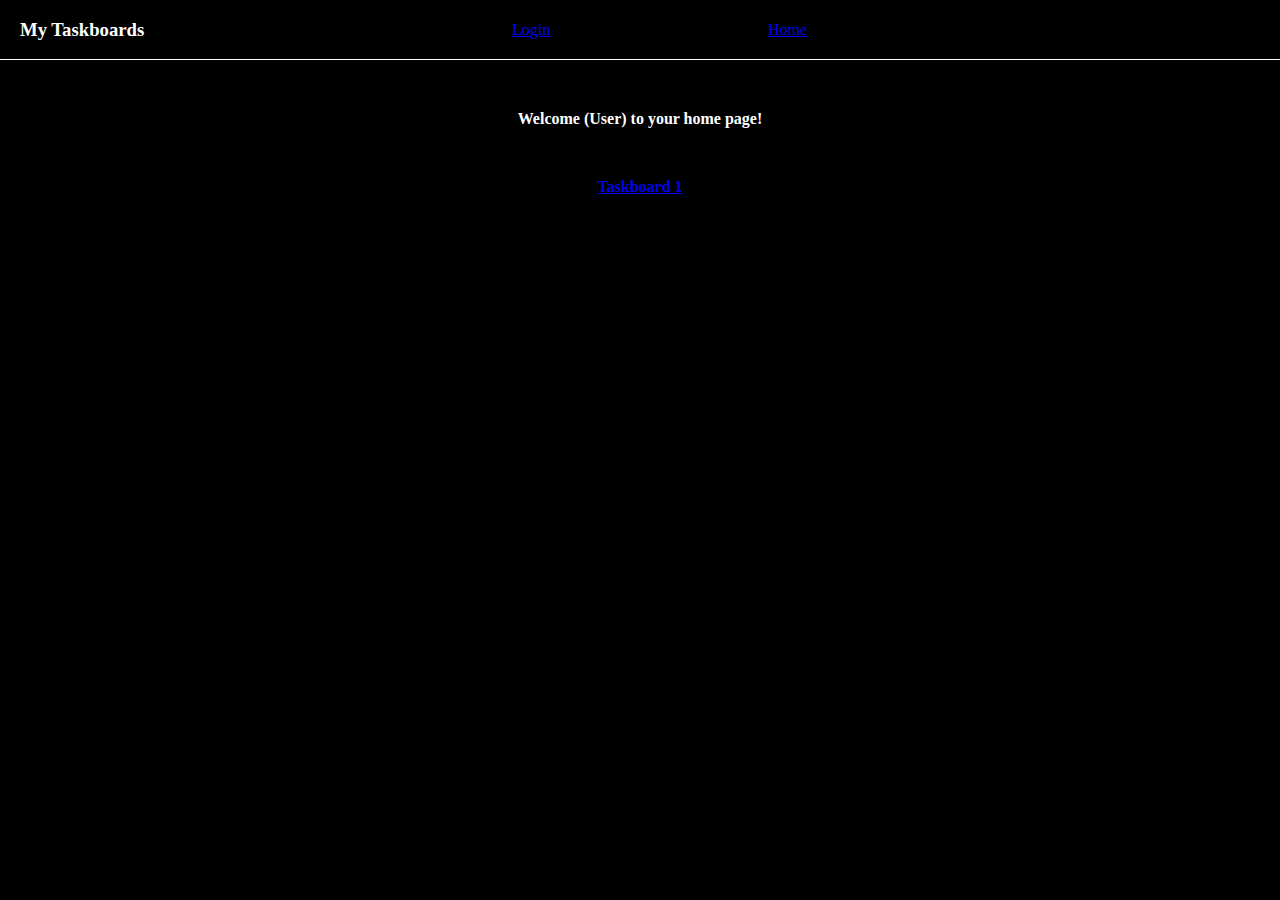
==== index.html @ 49e69755 "created fetch request" ====
<!DOCTYPE html>
<html lang="en">
<head>
    <meta charset="UTF-8">
    <meta name="viewport" content="width=device-width, initial-scale=1.0">
    <title>Task Homepage</title>

    <link rel="stylesheet" href="styles/homepage.css">
</head>
<body>
    <header>
        <h3 class="title">My Taskboards</h3>
        <a href="login.html">Login</a>
        <a href="index.html">Home</a>
    </header>
    <h1>Welcome (User) to your home page!<h1>
        <div>
            <a href="taskboard.html">Taskboard 1</a>
        </div>
</body>
</html>
---- styles/homepage.css ----
body {
    /* Display */
    margin: 0;

    /* Colour */
    color: white;
    background-color: black;
}

header {
    /* Display */
    display: grid;
    grid-template-columns: 4fr 2fr 2fr 1fr 1fr;
    align-items: center;
    border-bottom: 1px white solid;

}

.title {
    /* Display */
    padding-left: 20px;
}

h1 {
    /* Display */
    margin: 50px 0;

    /* Colour */
    color: white;
    background-color: black;

    /* Text */
    font-size: medium;
    text-align: center;
}

.notifications-and-due {
    /* Display */
    display: flex;
    justify-content: space-evenly;
    flex-wrap: wrap;
    margin: 0 15vw;
}

.notifications-container {
    /* Display */
    width: 40%;

    /* Colour */    
}



.info-box {
    /* Display */
    margin: 1px;

    /* Text */
    font-size: 15px;
    font-weight: 300;

    /* Colour */
    color: black;
    background-color: white;

}

.title-box {
    /* Display */
    border-top-left-radius: 5px;
    border-top-right-radius: 5px;

    /* Text */
    font-size: 20px;
    font-weight: 500;

    /* Colour */
    background-color: rgb(40, 39, 39);
}
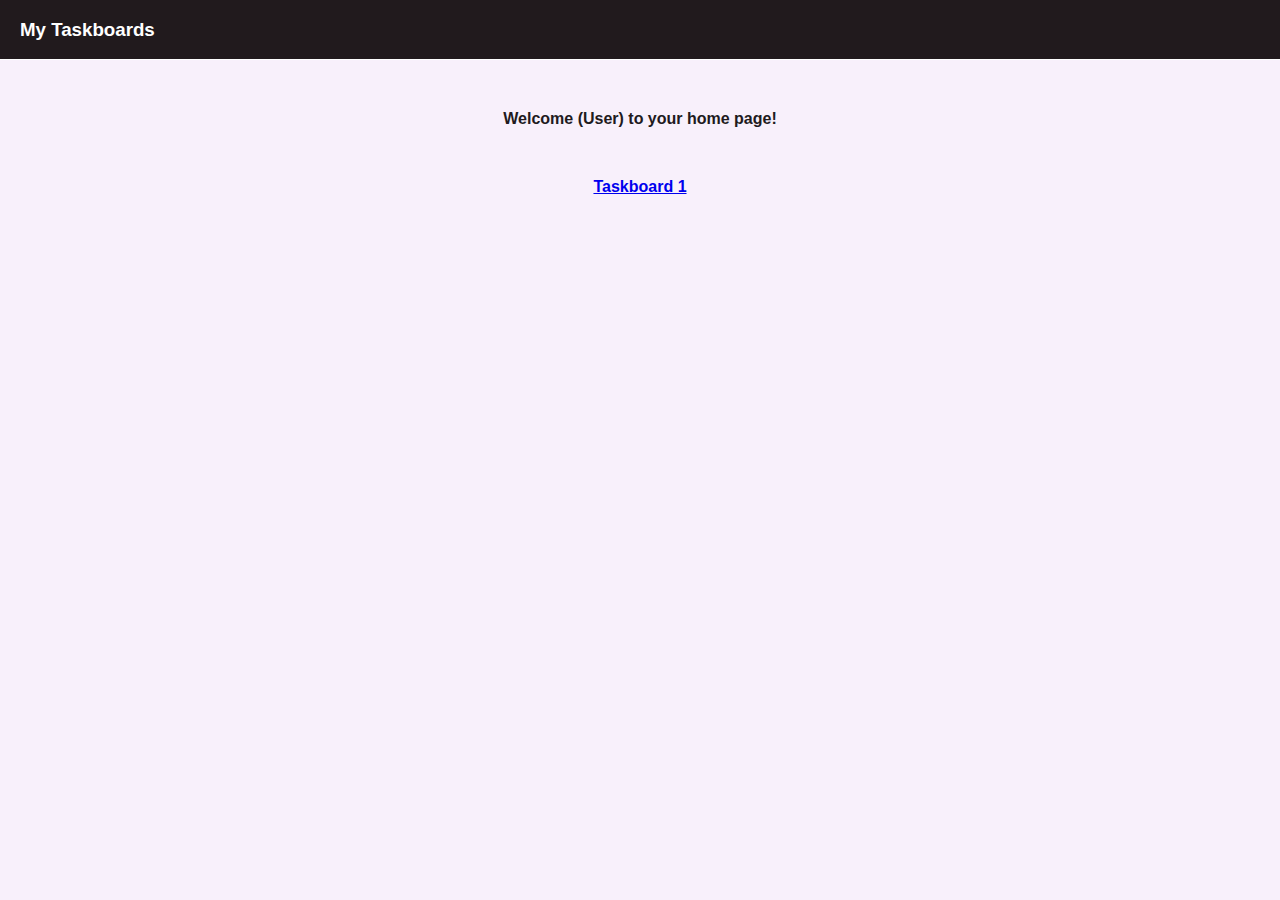
==== commit eda8c623: "added new files" ====
--- a/index.html
+++ b/index.html
@@ -5,15 +5,15 @@
     <meta name="viewport" content="width=device-width, initial-scale=1.0">
     <title>Task Homepage</title>
 
+    <link href="https://fonts.googleapis.com/css2?family=Roboto:wght@400;500;700&display=swap" rel="stylesheet">
     <link rel="stylesheet" href="styles/homepage.css">
+    <script defer href="scripts/taskboardScripts.js"></script>
 </head>
 <body>
     <header>
         <h3 class="title">My Taskboards</h3>
-        <a href="login.html">Login</a>
-        <a href="index.html">Home</a>
     </header>
-    <h1>Welcome (User) to your home page!<h1>
+        <h1>Welcome (User) to your home page!<h1>
         <div>
             <a href="taskboard.html">Taskboard 1</a>
         </div>
--- a/styles/homepage.css
+++ b/styles/homepage.css
@@ -4,7 +4,10 @@
 
     /* Colour */
     color: white;
-    background-color: black;
+    background-color: #F8F0FB;
+
+    /* Font */
+    font-family: 'Montserrat', sans-serif;
 }
 
 header {
@@ -13,6 +16,10 @@
     grid-template-columns: 4fr 2fr 2fr 1fr 1fr;
     align-items: center;
     border-bottom: 1px white solid;
+
+    /* Colour */
+    color: white;
+    background-color: #211A1D;
 
 }
 
@@ -26,8 +33,7 @@
     margin: 50px 0;
 
     /* Colour */
-    color: white;
-    background-color: black;
+    color: #211A1D;
 
     /* Text */
     font-size: medium;
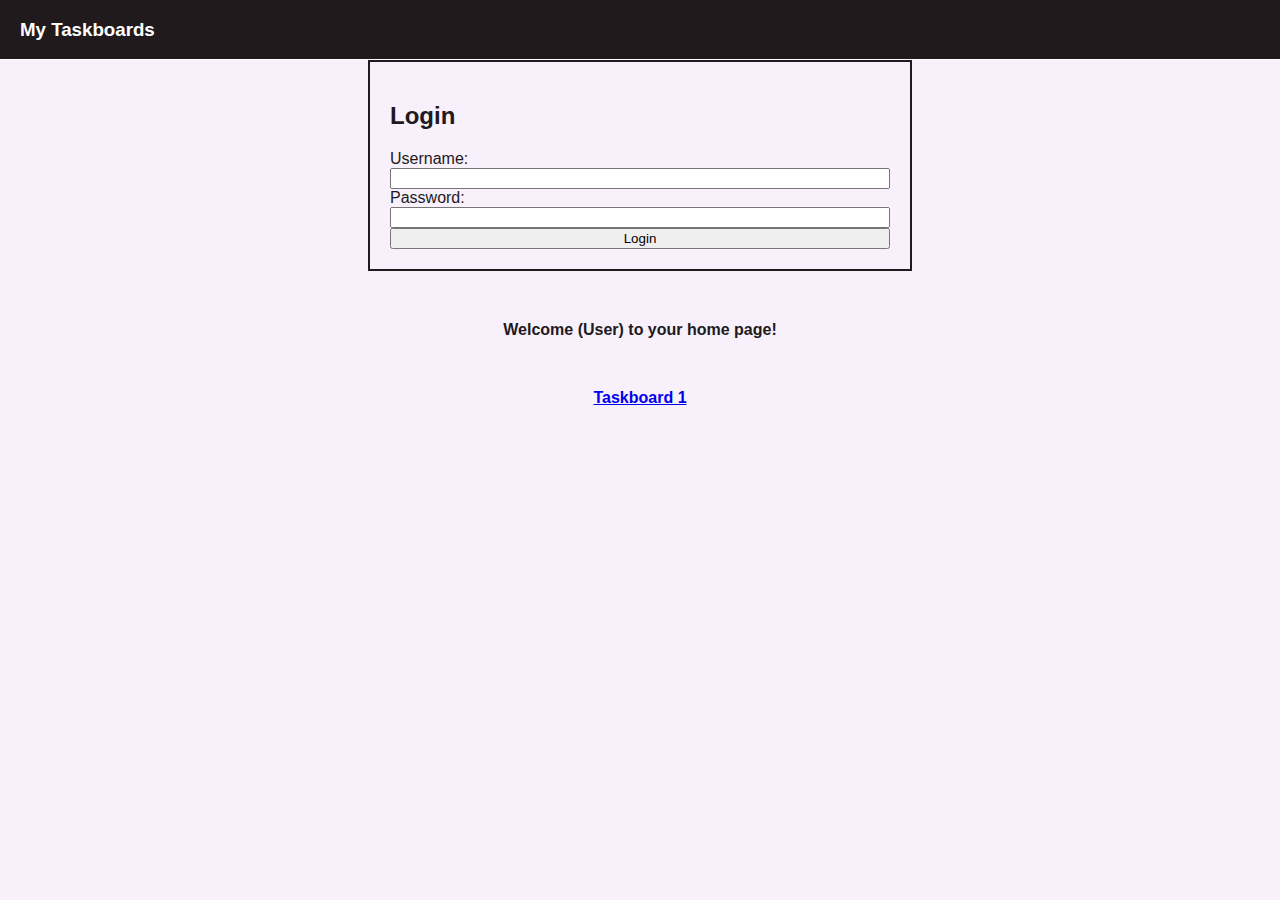
==== commit 57bdce8e: "started work on login form" ====
--- a/index.html
+++ b/index.html
@@ -13,7 +13,21 @@
     <header>
         <h3 class="title">My Taskboards</h3>
     </header>
-        <h1>Welcome (User) to your home page!<h1>
+    <div class="login-form-container">
+        <form class="login-form">
+            <h2>Login</h2>
+
+            <label for="username" >Username:</label>
+            <input id="username" type="text" name="username" />
+
+            <label for="password" >Password:</label>
+            <input id="password" type="password" name="password" />
+
+            <input type="submit" value="Login" />
+
+        </form>
+    </div>
+    <h1>Welcome (User) to your home page!<h1>
         <div>
             <a href="taskboard.html">Taskboard 1</a>
         </div>
--- a/styles/homepage.css
+++ b/styles/homepage.css
@@ -51,35 +51,23 @@
 .notifications-container {
     /* Display */
     width: 40%;
-
-    /* Colour */    
 }
 
+.login-form-container {
+    /* Display */
+    display: flex;
+    align-items: center;
+    justify-content: center;
+}
 
-
-.info-box {
+.login-form {
     /* Display */
-    margin: 1px;
-
-    /* Text */
-    font-size: 15px;
-    font-weight: 300;
+    display: flex;
+    flex-direction: column;
+    width: 500px;
+    padding: 20px;
+    border: #211A1D solid 2px;
 
     /* Colour */
-    color: black;
-    background-color: white;
-
-}
-
-.title-box {
-    /* Display */
-    border-top-left-radius: 5px;
-    border-top-right-radius: 5px;
-
-    /* Text */
-    font-size: 20px;
-    font-weight: 500;
-
-    /* Colour */
-    background-color: rgb(40, 39, 39);
+    color: #211A1D;
 }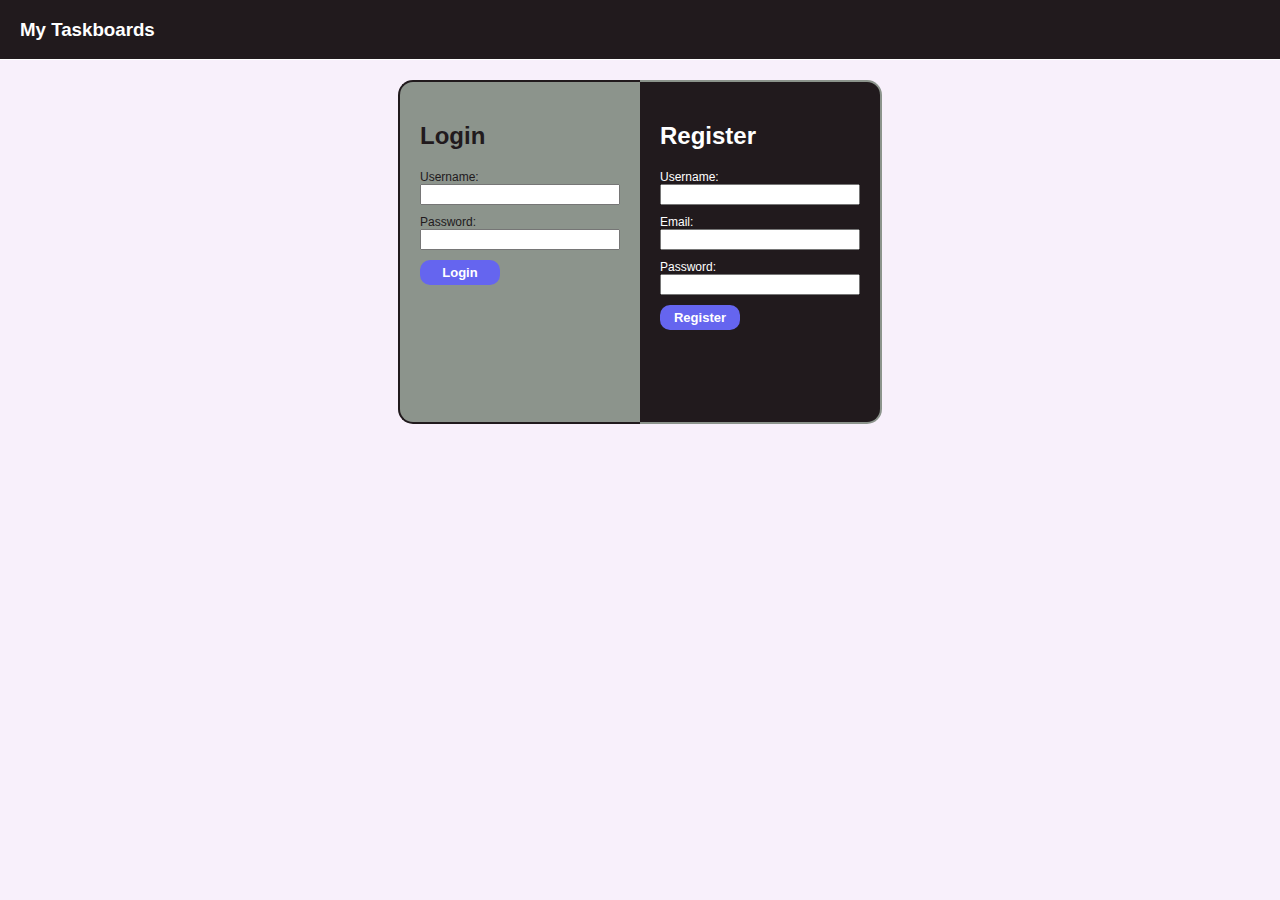
==== commit 664b55ff: "worked on login and registration" ====
--- a/index.html
+++ b/index.html
@@ -3,33 +3,17 @@
 <head>
     <meta charset="UTF-8">
     <meta name="viewport" content="width=device-width, initial-scale=1.0">
-    <title>Task Homepage</title>
+    <title>My Taskboards</title>
 
     <link href="https://fonts.googleapis.com/css2?family=Roboto:wght@400;500;700&display=swap" rel="stylesheet">
     <link rel="stylesheet" href="styles/homepage.css">
-    <script defer href="scripts/taskboardScripts.js"></script>
+    <link rel="stylesheet" href="https://cdnjs.cloudflare.com/ajax/libs/font-awesome/6.4.0/css/all.min.css">
+    <script src="scripts/homepageScripts.js" defer></script>
 </head>
 <body>
     <header>
         <h3 class="title">My Taskboards</h3>
     </header>
-    <div class="login-form-container">
-        <form class="login-form">
-            <h2>Login</h2>
-
-            <label for="username" >Username:</label>
-            <input id="username" type="text" name="username" />
-
-            <label for="password" >Password:</label>
-            <input id="password" type="password" name="password" />
-
-            <input type="submit" value="Login" />
-
-        </form>
-    </div>
-    <h1>Welcome (User) to your home page!<h1>
-        <div>
-            <a href="taskboard.html">Taskboard 1</a>
-        </div>
+    
 </body>
 </html>
--- a/styles/homepage.css
+++ b/styles/homepage.css
@@ -13,7 +13,7 @@
 header {
     /* Display */
     display: grid;
-    grid-template-columns: 4fr 2fr 2fr 1fr 1fr;
+    grid-template-columns: 85vw 10vw 5vw;
     align-items: center;
     border-bottom: 1px white solid;
 
@@ -23,6 +23,35 @@
 
 }
 
+.header-link {
+    all: unset;
+
+    /* Display */
+    display: flex;
+    align-items: center;
+    justify-content: center;
+    justify-self: center;
+    width: 100%;
+    height: 100%;
+
+    /* Colour */
+    color: white;
+    background-color: #211A1D;
+
+    /* Font */
+    text-decoration: none;
+}
+
+.header-link:hover {
+    color: rgb(228, 158, 158);
+    background-color: #392c32;
+    cursor: pointer;
+}
+
+.padding-lol {
+    padding-left: 5px;
+}
+
 .title {
     /* Display */
     padding-left: 20px;
@@ -38,6 +67,12 @@
     /* Text */
     font-size: medium;
     text-align: center;
+}
+
+.h1-container {
+    border-bottom: solid #211A1D 2px;
+    width: 90vw;
+    margin-left: 5vw;
 }
 
 .notifications-and-due {
@@ -58,16 +93,164 @@
     display: flex;
     align-items: center;
     justify-content: center;
+    margin-top: 20px;
 }
 
 .login-form {
     /* Display */
     display: flex;
     flex-direction: column;
-    width: 500px;
+    width: 200px;
+    height: 300px;
     padding: 20px;
     border: #211A1D solid 2px;
-
-    /* Colour */
-    color: #211A1D;
+    border-right: none;
+    border-top-left-radius: 15px;
+    border-bottom-left-radius: 15px;
+
+    /* Colour */
+    color: #211A1D;
+    background-color: #8c948c;
+}
+
+.register-form {
+    /* Display */
+    display: flex;
+    flex-direction: column;
+    width: 200px;
+    height: 300px;
+    padding: 20px;
+    border: #8c948c solid 2px;
+    border-left: none;
+    border-top-right-radius: 15px;
+    border-bottom-right-radius: 15px;
+
+    /* Colour */
+    color: white;
+    background-color: #211A1D;
+}
+
+label {
+    /* Text */
+    font-size: 12px;
+}
+
+.basic-input {
+    /* Display */
+    margin-bottom: 10px;
+    width: 96%;
+}
+
+.basic-button {
+    all: unset;
+
+    /* Display */
+    margin-bottom: 10px;
+    width: 40%;
+    height: 25px;
+    border-radius: 10px;
+
+    /* Colour */
+    background-color: rgb(101, 101, 239);
+    color: white;
+
+    /* Text */
+    text-align: center;
+    font-weight: 600;
+    font-size: 13px;
+}
+
+.basic-button:hover {
+    background-color: rgb(163, 163, 240);
+    cursor: pointer;
+}
+
+.taskboards-container {
+    /* Display */
+    display: flex;
+    flex-wrap: wrap;
+    margin: 20px;
+
+    /* Text */
+    text-align: center;
+}
+
+.taskboard {
+    /* Display */
+    height: 150px;
+    width: 120px;
+    padding-top: 4px;
+    
+    /* Colour */
+    background-color: #8c948c;
+    color: #211A1D;
+}
+
+.taskboard:hover {
+    /* Display */
+    height: 149px;
+    width: 119px;
+
+    /* Colour */
+    background-color: #b9c5b9;
+    cursor: pointer;
+    border: solid #211A1D 1px;
+}
+
+.taskboard-link {
+    /* Text */
+    text-decoration: none;
+}
+
+.taskboard-img {
+    /* Display */
+    width: 85%;
+    height: 70%;
+    margin: 7.5%;
+
+    /* Colour */
+    background-color: white;
+}
+
+.taskboard-txt {
+    /* Colour */
+    color: #211A1D;
+
+    /* Text */
+    text-align: center;
+    font-weight: 600;
+}
+
+#new-taskboard {
+    /* Display */
+    height: 150px;
+    width: 120px;
+    padding-top: 4px;
+    
+    /* Colour */
+    background-color: #8c948c;
+    color: #211A1D;
+}
+
+#new-taskboard:hover {
+    /* Display */
+    height: 149px;
+    width: 119px;
+
+    /* Colour */
+    background-color: #b9c5b9;
+    cursor: pointer;
+    border: solid #211A1D 1px;
+}
+
+.big-plus {
+    /* Display */
+    padding: 10%;
+
+    /* Colour */
+    color: #211A1D;
+
+    /* Text */
+    text-align: center;
+    font-size: 80px;
 }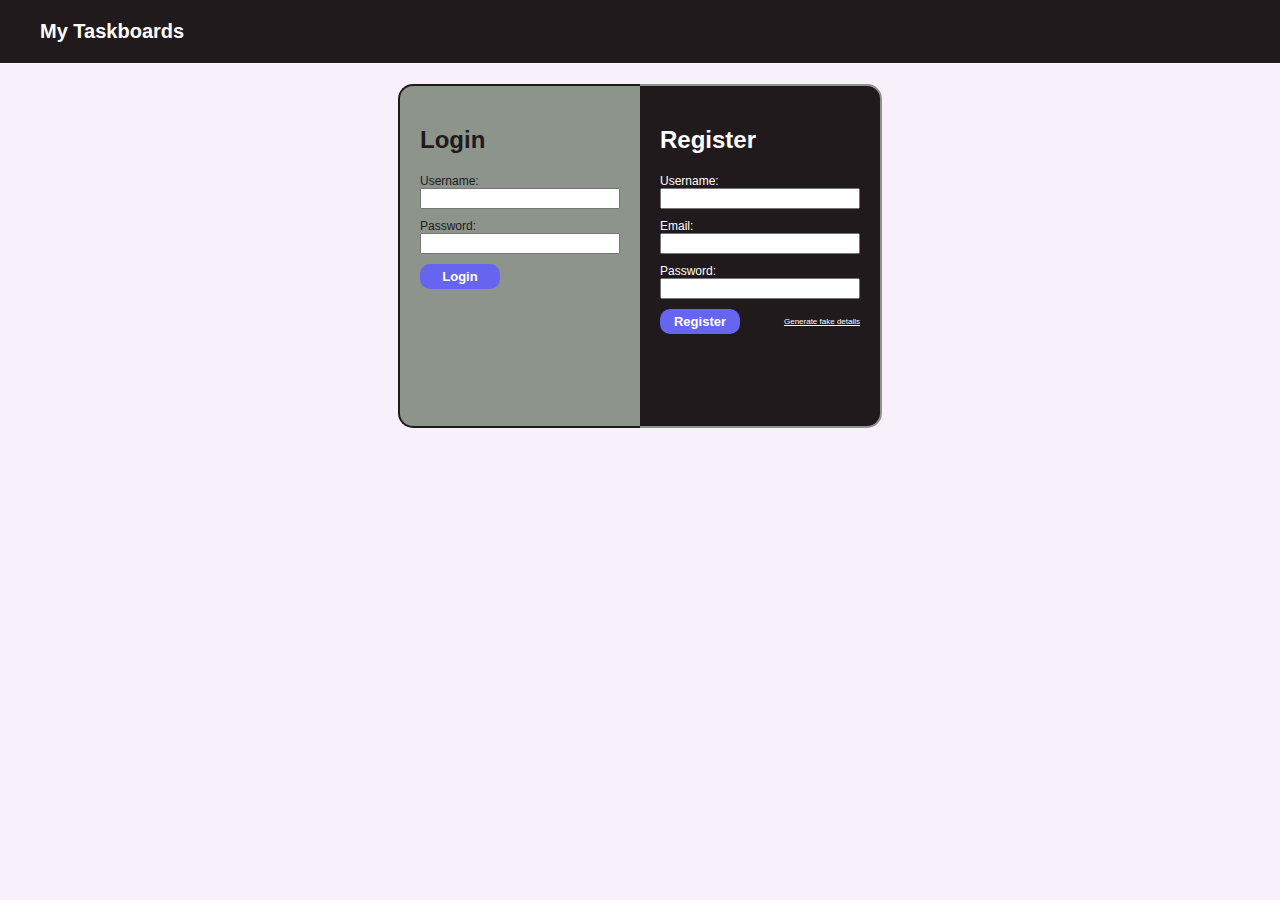
==== commit 7c9ff22b: "moved taskboard click handling into a seperate file, created a global file" ====
--- a/index.html
+++ b/index.html
@@ -8,12 +8,12 @@
     <link href="https://fonts.googleapis.com/css2?family=Roboto:wght@400;500;700&display=swap" rel="stylesheet">
     <link rel="stylesheet" href="styles/homepage.css">
     <link rel="stylesheet" href="https://cdnjs.cloudflare.com/ajax/libs/font-awesome/6.4.0/css/all.min.css">
-    <script src="scripts/homepageScripts.js" defer></script>
+    <script src="scripts/global.js" defer></script>
+    <script src="scripts/homepage.js" defer></script>
 </head>
 <body>
     <header>
         <h3 class="title">My Taskboards</h3>
     </header>
-    
 </body>
 </html>
--- a/styles/homepage.css
+++ b/styles/homepage.css
@@ -1,6 +1,7 @@
 body {
     /* Display */
     margin: 0;
+    min-height: 100vh;
 
     /* Colour */
     color: white;
@@ -13,9 +14,10 @@
 header {
     /* Display */
     display: grid;
-    grid-template-columns: 85vw 10vw 5vw;
+    grid-template-columns: 870.4px 102.4px 51.2px;
     align-items: center;
     border-bottom: 1px white solid;
+    height: 63px;
 
     /* Colour */
     color: white;
@@ -54,7 +56,8 @@
 
 .title {
     /* Display */
-    padding-left: 20px;
+    padding-left: 40px;
+    font-size: 20px;
 }
 
 h1 {
@@ -71,8 +74,8 @@
 
 .h1-container {
     border-bottom: solid #211A1D 2px;
-    width: 90vw;
-    margin-left: 5vw;
+    width: 910px;
+    margin: 0 53px 0 53px;
 }
 
 .notifications-and-due {
@@ -141,10 +144,20 @@
     width: 96%;
 }
 
+.button-container {
+    /* Display */
+    display: flex;
+    justify-content: space-between;
+    width: 100%;
+}
+
 .basic-button {
     all: unset;
 
     /* Display */
+    display: flex;
+    justify-content: center;
+    align-items: center;
     margin-bottom: 10px;
     width: 40%;
     height: 25px;
@@ -165,11 +178,45 @@
     cursor: pointer;
 }
 
+.fake-details {
+    /* Display */
+    padding-top: 8px;
+
+    /* Text */
+    text-decoration: underline;
+    font-size: 8px;
+}
+
+.fake-details:hover {
+    /* Colour */
+    color: #8c948c;
+
+    cursor: pointer;
+}
+
+.sort-container {
+    /* Display */
+    display: flex;
+    flex-direction: row;
+    margin: 10px 0px 10px 70px;
+
+    /* Colour */
+    color: #211A1D;
+
+    /* Text */
+    font-size: 14px;
+}
+
+select {
+    margin-left: 10px;
+}
+
 .taskboards-container {
     /* Display */
-    display: flex;
-    flex-wrap: wrap;
-    margin: 20px;
+    display: grid;
+    grid-template-columns: 145.5px 145.5px 145.5px 145.5px 145.5px 145.5px;
+    justify-items: center;
+    margin: 20px 70px 0 70px;
 
     /* Text */
     text-align: center;
@@ -180,25 +227,30 @@
     height: 150px;
     width: 120px;
     padding-top: 4px;
-    
-    /* Colour */
-    background-color: #8c948c;
+    margin-bottom: 20px;
+    border-radius: 10px;
+    flex-shrink: 0;
+    border: solid transparent 1px;
+
+    /* Colour */
+    background-color: #b3bdb3;
     color: #211A1D;
 }
 
 .taskboard:hover {
-    /* Display */
-    height: 149px;
-    width: 119px;
-
     /* Colour */
     background-color: #b9c5b9;
     cursor: pointer;
-    border: solid #211A1D 1px;
+    border-color: #211A1D;
 }
 
 .taskboard-link {
-    /* Text */
+    /* Display */
+    display: flex;
+    flex-direction: column;
+
+    /* Text */
+    height: 150px;
     text-decoration: none;
 }
 
@@ -207,18 +259,31 @@
     width: 85%;
     height: 70%;
     margin: 7.5%;
+    margin-bottom: 0;
 
     /* Colour */
     background-color: white;
 }
 
+.taskboard-txt-container {
+    /* Display */
+    display: flex;
+    flex-direction: column;
+    justify-content: center;
+    height: 36.27px;
+
+
+    /* Colour */
+    color: #211A1D;
+
+    /* Text */
+    font-weight: 600;
+}
+
 .taskboard-txt {
-    /* Colour */
-    color: #211A1D;
-
-    /* Text */
-    text-align: center;
-    font-weight: 600;
+    width: 110px;
+    padding-top: 8px;
+    padding-left: 5px;
 }
 
 #new-taskboard {
@@ -226,21 +291,18 @@
     height: 150px;
     width: 120px;
     padding-top: 4px;
-    
+    border: solid transparent 1px;
+
     /* Colour */
     background-color: #8c948c;
     color: #211A1D;
 }
 
 #new-taskboard:hover {
-    /* Display */
-    height: 149px;
-    width: 119px;
-
     /* Colour */
     background-color: #b9c5b9;
     cursor: pointer;
-    border: solid #211A1D 1px;
+    border-color: #211A1D;
 }
 
 .big-plus {
@@ -253,4 +315,176 @@
     /* Text */
     text-align: center;
     font-size: 80px;
+}
+
+.taskboard-updated {
+    /* Display */
+    width: 110px;
+    margin-top: 10px;
+    padding: 10px 0 10px 0;
+    margin-left: 5px;
+    font-size: 12px;
+    border-top: #211A1D solid 1px;
+    border-bottom: #211A1D solid 1px;
+
+    /* Colour */
+    color: #57434c;
+}
+
+.last-updated {
+    /* Text */
+    font-size: 10px;
+
+    /* Colour */
+    color: #45353d;
+}
+
+.delete-taskboard-container {
+    /* Display */
+    display: flex;
+    justify-content: end;
+    margin: 5px 5px 0 5px;
+    padding: 5px 5px 5px 0;
+}
+
+.delete-taskboard {
+    /* Display */
+    display: flex;
+    width: 20px;
+    height: 20px;
+    justify-content: center;
+    align-items: center;
+    border-radius: 5px;
+    border: #211A1D solid 1px;
+
+    /* Colour */
+    color: #211A1D;
+}
+
+
+.delete-taskboard:hover {
+    background-color: #252123;
+    color: white;
+
+    cursor: pointer;
+}
+
+.delete-taskboard-popup {
+    /* Position */
+    position: absolute;
+    top: 0;
+
+    /* Display */
+    display: flex;
+    justify-content: center;
+    align-items: center;
+    width: 100%;
+    height: 100%;
+
+    /* Colour */
+    background-color: rgba(0, 0, 0, 0.5);
+}
+
+.delete-taskboard-modal {
+    /* Diplay */
+    display: flex;
+    flex-direction: column;
+    align-items: center;
+    justify-content: center;
+    width: 200px;
+    height: 120px;
+    border-radius: 10px;
+    border: #211A1D solid 2px;
+
+    /* Colour */
+    background-color: #d4e0d4;
+    color: #392c32;
+}
+
+.modal-text {
+    text-align: center;
+    height: 36.27px;
+}
+
+.modal-buttons {
+    /* Diplay */
+    display: flex;
+    width: 100%;
+    flex-direction: row;
+    justify-content: space-evenly;
+    margin-top: 15px;
+}
+
+.delete {
+    /* Diplay */
+    display: flex;
+    justify-content: center;
+    align-items: center;
+    width: 55px;
+    height: 25px;
+    border-radius: 8px;
+
+    /* Colour */
+    background-color: rgb(253, 88, 88);
+    color: white;
+}
+
+.delete:hover {
+    /* Colour */
+    background-color: rgb(243, 38, 38);
+
+    cursor: pointer;
+}
+
+.back {
+    /* Diplay */
+    display: flex;
+    justify-content: center;
+    align-items: center;
+    width: 24px;
+    height: 24px;
+    border-radius: 99px;
+    border: #211A1D solid 1px;
+
+    /* Colour */
+    color: black;
+
+    /* Text */
+    font-size: 18px;
+}
+
+.back:hover {
+    /* Colour */
+    background-color: #8c948c;
+
+    cursor: pointer;
+}
+
+.spinner-container {
+    /* Display */
+    display: flex;
+    justify-content: center;
+    align-items: center;
+    width: 1023px;
+    height: 150px;
+}
+
+.spinner {
+    /* Display */
+    width: 25px;
+    height: 25px;
+    border: 12px solid #8c948c;
+    border-top: 12px solid #211A1D;
+    border-radius: 50%;
+    animation: spin 1s linear infinite;
+}
+
+@keyframes spin {
+    0% {
+        transform: rotate(0deg);
+    }
+
+    100% {
+        transform: rotate(360deg);
+    }
 }